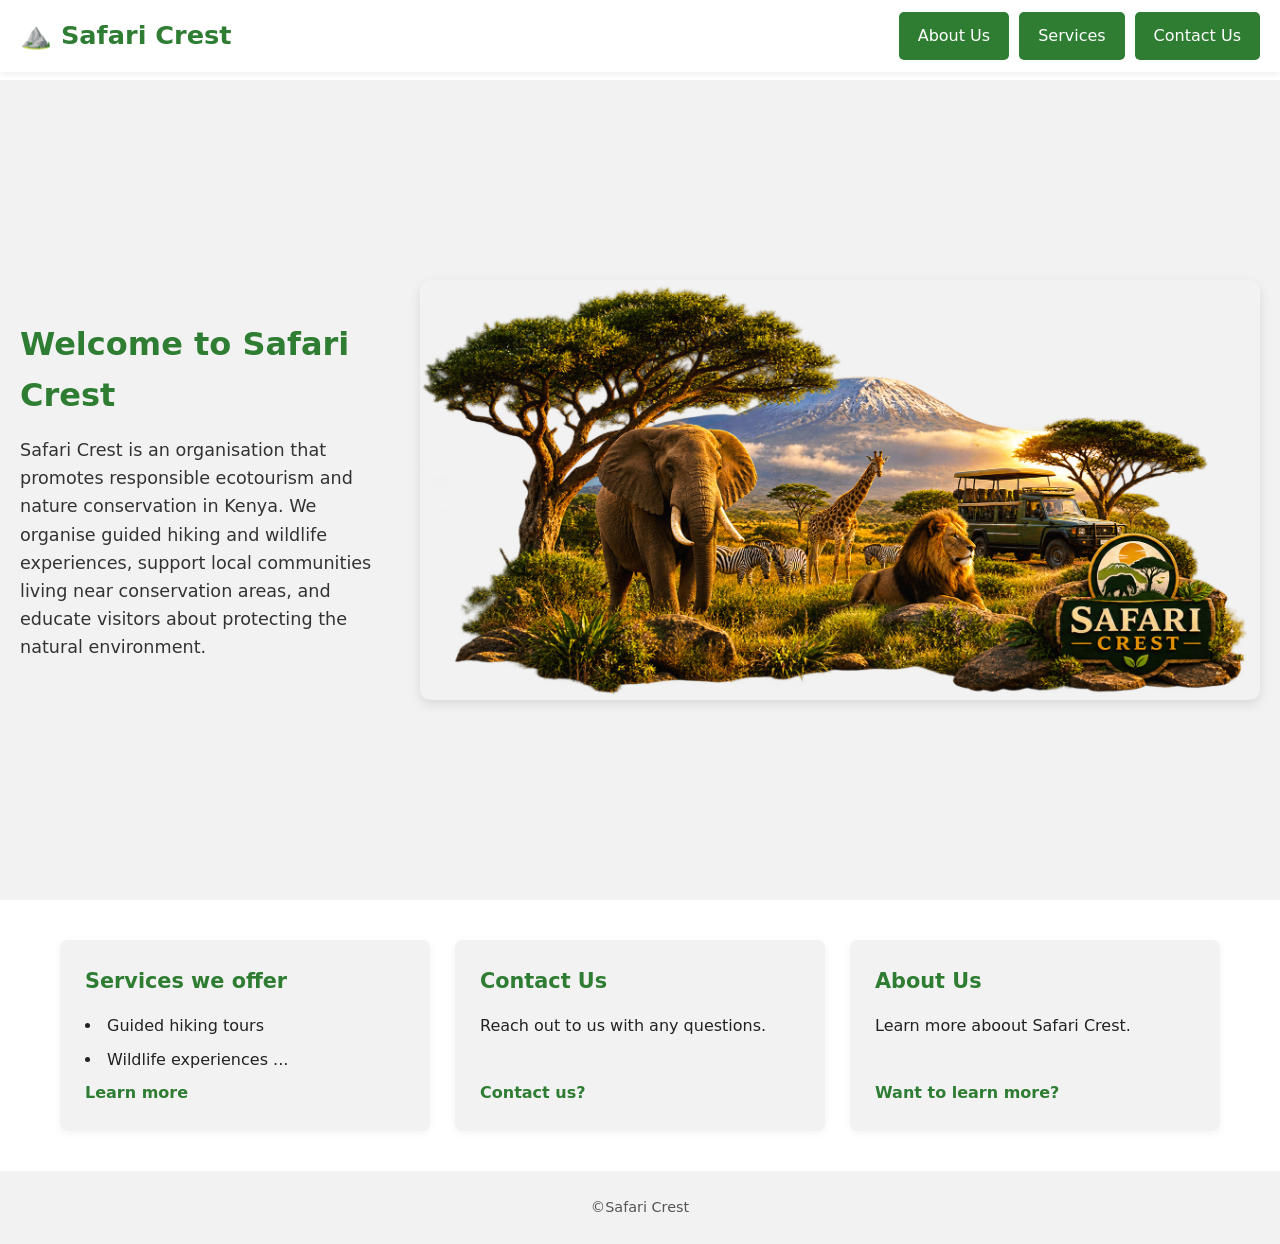
==== index.html @ 2b6d7363 "almost done" ====
<!DOCTYPE html>
<html lang="en">
  <head>
    <meta charset="UTF-8" />
    <meta name="viewport" content="width=device-width, initial-scale=1.0" />
    <meta name="description" content="Safari Crest promotes responsible ecotourism and nature conservation in Kenya through guided hikes, wildlife experiences and community programmes." />
    <title>Homepage</title>
    <link rel="stylesheet" href="css/index.css" />
  </head>

  <body>
    <header class="site-header">
      <h1 class="logo">⛰️ Safari Crest</h1>

      <nav aria-label="Main navigation">
        <ul>
          <li><a href="about-us.html">About Us</a></li>
          <li><a href="services.html">Services</a></li>
          <li><a href="contact-us.html">Contact Us</a></li>
        </ul>
      </nav>
    </header>

    <main>
      <section class="hero">
        <div class="hero-text">
          <h2>Welcome to Safari Crest</h2>
          <p>
            Safari Crest is an organisation that promotes responsible ecotourism
            and nature conservation in Kenya. We organise guided hiking and
            wildlife experiences, support local communities living near
            conservation areas, and educate visitors about protecting the
            natural environment.
          </p>
        </div>

        <img
          class="hero-image"
          src="images/backg1.png"
          alt="Safari Crest"
        />
      </section>

      <section class="cards">
        <article class="card" id="services">
          <h3>Services we offer</h3>
            <li>Guided hiking tours</li>
            <li>Wildlife experiences ...</li>
            <a class="card-link" href="services.html">Learn more</a>
          
        </article>

        <article class="card" id="contact">
          <h3>Contact Us</h3>
          <p>Reach out to us with any questions.</p>
          <a class="card-link" href="contact-us.html">Contact us?</a>
        </article>

        <article class="card" id="about">
          <h3>About Us</h3>
          <p>Learn more aboout Safari Crest.</p>
          <a class="card-link" href="about-us.html">Want to learn more?</a>
        </article>
      </section>
    </main>

    <footer class="site-footer">
      <p>&copy;Safari Crest</p>
    </footer>
  </body>
</html>
---- css/index.css ----
*,
*::before,
*::after {
  box-sizing: border-box;
}

body {
  margin: 0;
  padding-top: 80px; /* space for fixed header */
  font-family: system-ui, -apple-system, 'Segoe UI', Roboto, Arial, sans-serif;
  line-height: 1.6;
  color: #222;
  background-color: #ffffff;
}

h1, h2, h3, p, ul {
  margin: 0;
}

ul {
  padding: 0;
  list-style: none;
}

img {
  max-width: 100%;
  display: block;
}

.site-header {
  position: fixed;
  top: 0;
  left: 0;
  width: 100%;
  z-index: 1000;
  background-color: white;
  padding: 12px 20px;
  display: flex;
  justify-content: space-between;
  align-items: center;
  box-shadow: 0 2px 6px rgba(51, 51, 51, 0.08);
}

.logo {
  font-size: 1.6rem;
  color: #2e7d32; /* green */
  font-weight: 700;
  white-space: nowrap;
}

nav ul {
  display: flex;
  gap: 10px;
}

nav a {
  display: inline-block;
  padding: 10px 18px;
  border-radius: 5px;
  background-color: #2e7d32;
  color: white;
  text-decoration: none;
  font-weight: 500;
  border: 1px solid transparent;
  transition: all 0.3s ease;
}

nav a:hover {
  background-color: white;
  color: #2e7d32;
  border-color: #2e7d32;
}

.hero {
  display: flex;
  align-items: center;
  justify-content: space-between;
  gap: 30px;
  min-height: calc(100vh - 80px); /* fill viewport minus header */
  padding: 40px 20px;
  background-color: #f2f2f2;
}

.hero-text {
  flex: 1 1 50%;
}

.hero-text h2 {
  font-size: 2rem;
  color: #2e7d32;
  margin-bottom: 15px;
}

.hero-text p {
    font: inherit;
    font-size: 1.1rem;
    color: #333;
    max-width: 55ch;
}

.hero-image {
  flex: 1 1 50%;
  width: 100%;
  max-height: 420px;
  object-fit: cover;
  border-radius: 10px;
  box-shadow: 0 4px 12px rgba(0, 0, 0, 0.1);
}

.cards {
  display: grid;
  grid-template-columns: repeat(auto-fit, minmax(250px, 1fr));
  gap: 25px;
  max-width: 1200px;
  margin: 40px auto;
  padding: 0 20px;
}

.card {
  background-color: #f2f2f2;
  padding: 25px;
  border-radius: 8px;
  box-shadow: 0 2px 8px rgba(0, 0, 0, 0.05);
  display: flex;
  flex-direction: column;
  transition: transform 0.2s ease, box-shadow 0.2s ease;
}

.card:hover {
  transform: translateY(-4px);
  box-shadow: 0 6px 16px rgba(0, 0, 0, 0.1);
}

.card h3 {
  color: #2e7d32;
  font-size: 1.3rem;
  margin-bottom: 15px;
}

.card ul {
  margin: 10px 0 0;
}

.card li {
  margin-bottom: 8px;
  padding-left: 0;
}

.card p {
  margin-bottom: 15px;
}

.card-link {
  display: inline-block;
  margin-top: auto; /* push link to bottom */
  color: #2e7d32;
  font-weight: 600;
  text-decoration: none;
  transition: color 0.2s;
}

.card-link:hover {
  text-decoration: underline;
}

.site-footer {
  text-align: center;
  padding: 25px 20px;
  background-color: #f2f2f2;
  color: #555;
  font-size: 0.9rem;
  margin-top: 20px;
}

#services {
  background-image: url('c:/Users/felix/gitwebrepo/web-assignment1/images/services.svg');
  background-size: cover;
  background-position: center;
  background-repeat: no-repeat;
}

#contact {
  background-image: url('c:/Users/felix/gitwebrepo/web-assignment1/images/contactus.svg');
  background-size: cover;
  background-position: center;
  background-repeat: no-repeat;
}

#about {
  background-image: url('c:/Users/felix/gitwebrepo/web-assignment1/images/aboutus.svg');
  background-size: cover;
  background-position: center;
  background-repeat: no-repeat;
}

@media (max-width: 768px) {
  body {
    padding-top: 110px; /* header may wrap taller */
  }

  .site-header {
    flex-direction: column;
    gap: 10px;
    padding: 12px 15px;
  }

  nav ul {
    flex-wrap: wrap;
    justify-content: center;
  }

  .hero {
    flex-direction: column;
    min-height: auto;
    padding: 30px 20px;
  }

  .hero-text,
  .hero-image {
    flex: 1 1 100%;
    max-width: 100%;
  }

  .hero-text h2 {
    font-size: 1.7rem;
  }

  .hero-image {
    max-height: 280px;
  }

  .cards {
    grid-template-columns: 1fr;
    margin: 30px auto;
  }
}
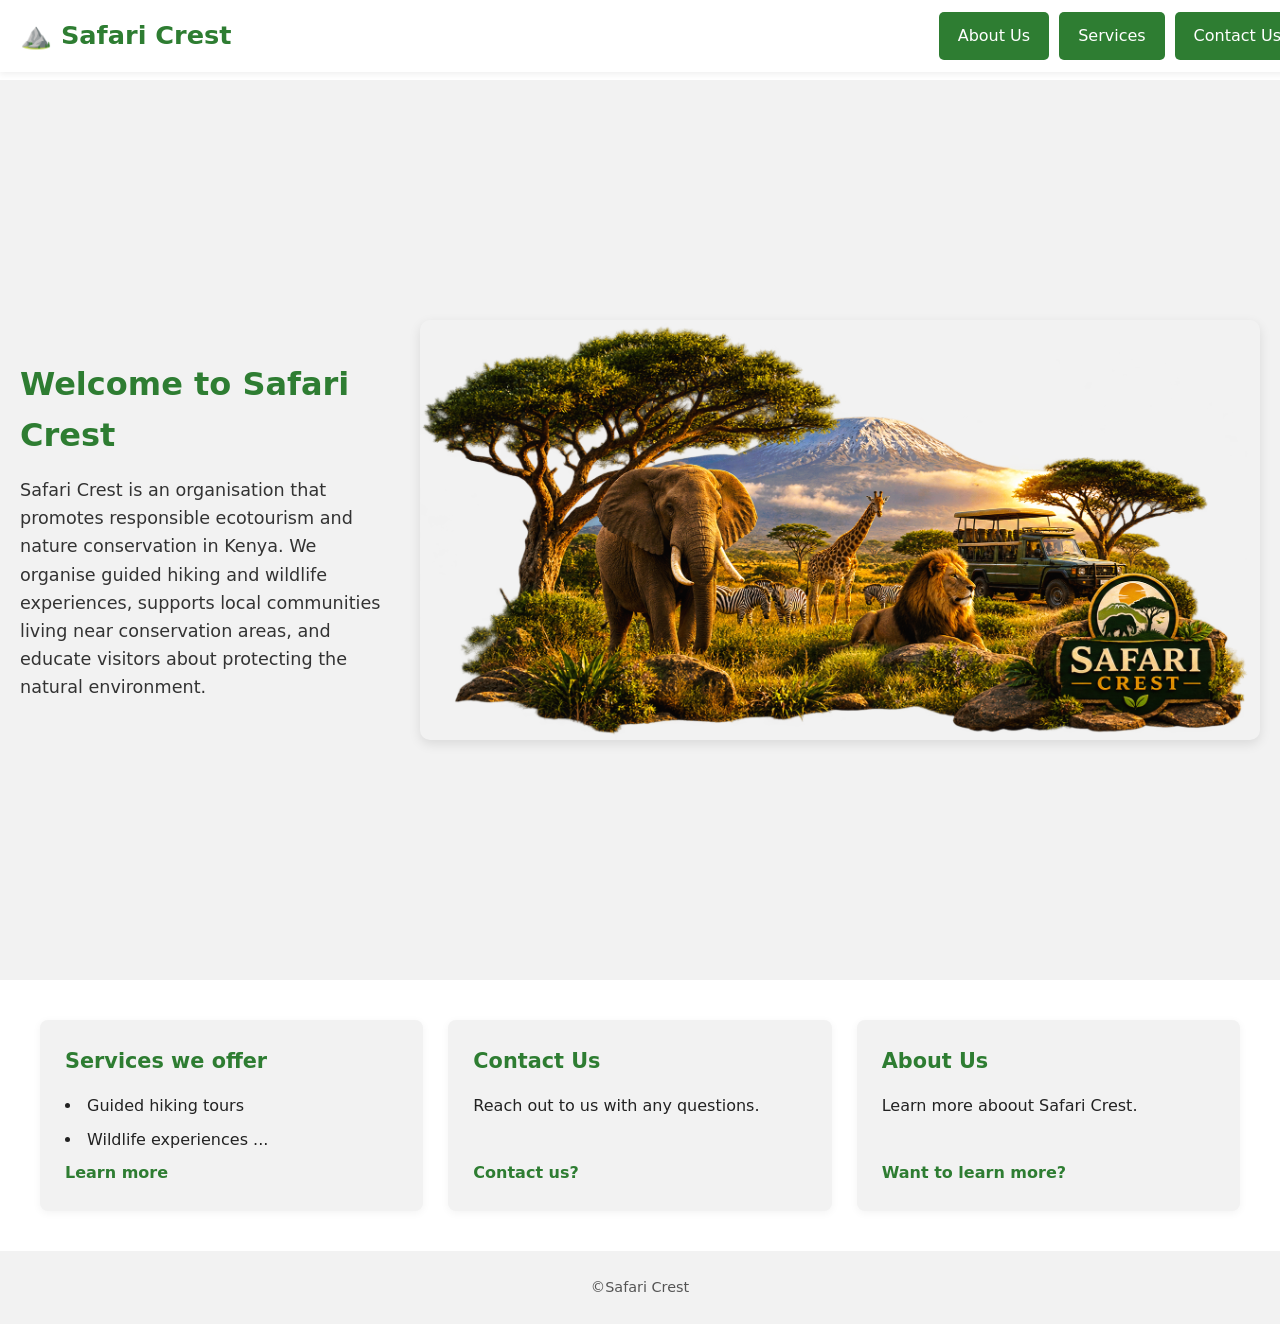
==== commit a6745ce5: "final 2" ====
--- a/index.html
+++ b/index.html
@@ -3,16 +3,16 @@
   <head>
     <meta charset="UTF-8" />
     <meta name="viewport" content="width=device-width, initial-scale=1.0" />
-    <meta name="description" content="Safari Crest promotes responsible ecotourism and nature conservation in Kenya through guided hikes, wildlife experiences and community programmes." />
+    <meta name="description" content="Safari Crest." />
     <title>Homepage</title>
     <link rel="stylesheet" href="css/index.css" />
   </head>
 
   <body>
-    <header class="site-header">
+    <header class="header">
       <h1 class="logo">⛰️ Safari Crest</h1>
 
-      <nav aria-label="Main navigation">
+      <nav aria-label="navigation">
         <ul>
           <li><a href="about-us.html">About Us</a></li>
           <li><a href="services.html">Services</a></li>
@@ -22,20 +22,20 @@
     </header>
 
     <main>
-      <section class="hero">
-        <div class="hero-text">
+      <section class="body">
+        <div class="body-text">
           <h2>Welcome to Safari Crest</h2>
           <p>
             Safari Crest is an organisation that promotes responsible ecotourism
             and nature conservation in Kenya. We organise guided hiking and
-            wildlife experiences, support local communities living near
+            wildlife experiences, supports local communities living near
             conservation areas, and educate visitors about protecting the
             natural environment.
           </p>
         </div>
 
         <img
-          class="hero-image"
+          class="body-image"
           src="images/backg1.png"
           alt="Safari Crest"
         />
@@ -64,7 +64,7 @@
       </section>
     </main>
 
-    <footer class="site-footer">
+    <footer class="footer">
       <p>&copy;Safari Crest</p>
     </footer>
   </body>
--- a/css/index.css
+++ b/css/index.css
@@ -1,6 +1,4 @@
 
-*,
-*::before,
 *::after {
   box-sizing: border-box;
 }
@@ -28,7 +26,7 @@
   display: block;
 }
 
-.site-header {
+.header {
   position: fixed;
   top: 0;
   left: 0;
@@ -44,7 +42,7 @@
 
 .logo {
   font-size: 1.6rem;
-  color: #2e7d32; /* green */
+  color: #2e7d32; 
   font-weight: 700;
   white-space: nowrap;
 }
@@ -72,34 +70,34 @@
   border-color: #2e7d32;
 }
 
-.hero {
+.body {
   display: flex;
   align-items: center;
   justify-content: space-between;
   gap: 30px;
-  min-height: calc(100vh - 80px); /* fill viewport minus header */
+  min-height: calc(100vh - 80px);
   padding: 40px 20px;
   background-color: #f2f2f2;
 }
 
-.hero-text {
+.body-text {
   flex: 1 1 50%;
 }
 
-.hero-text h2 {
+.body-text h2 {
   font-size: 2rem;
   color: #2e7d32;
   margin-bottom: 15px;
 }
 
-.hero-text p {
+.body-text p {
     font: inherit;
     font-size: 1.1rem;
     color: #333;
     max-width: 55ch;
 }
 
-.hero-image {
+.body-image {
   flex: 1 1 50%;
   width: 100%;
   max-height: 420px;
@@ -153,7 +151,7 @@
 
 .card-link {
   display: inline-block;
-  margin-top: auto; /* push link to bottom */
+  margin-top: auto; 
   color: #2e7d32;
   font-weight: 600;
   text-decoration: none;
@@ -164,7 +162,7 @@
   text-decoration: underline;
 }
 
-.site-footer {
+.footer {
   text-align: center;
   padding: 25px 20px;
   background-color: #f2f2f2;
@@ -196,10 +194,10 @@
 
 @media (max-width: 768px) {
   body {
-    padding-top: 110px; /* header may wrap taller */
-  }
-
-  .site-header {
+    padding-top: 110px;
+  }
+
+  .header {
     flex-direction: column;
     gap: 10px;
     padding: 12px 15px;
@@ -210,23 +208,23 @@
     justify-content: center;
   }
 
-  .hero {
+  .body {
     flex-direction: column;
     min-height: auto;
     padding: 30px 20px;
   }
 
-  .hero-text,
-  .hero-image {
+  .body-text,
+  .body-image {
     flex: 1 1 100%;
     max-width: 100%;
   }
 
-  .hero-text h2 {
+  .body-text h2 {
     font-size: 1.7rem;
   }
 
-  .hero-image {
+  .body-image {
     max-height: 280px;
   }
 
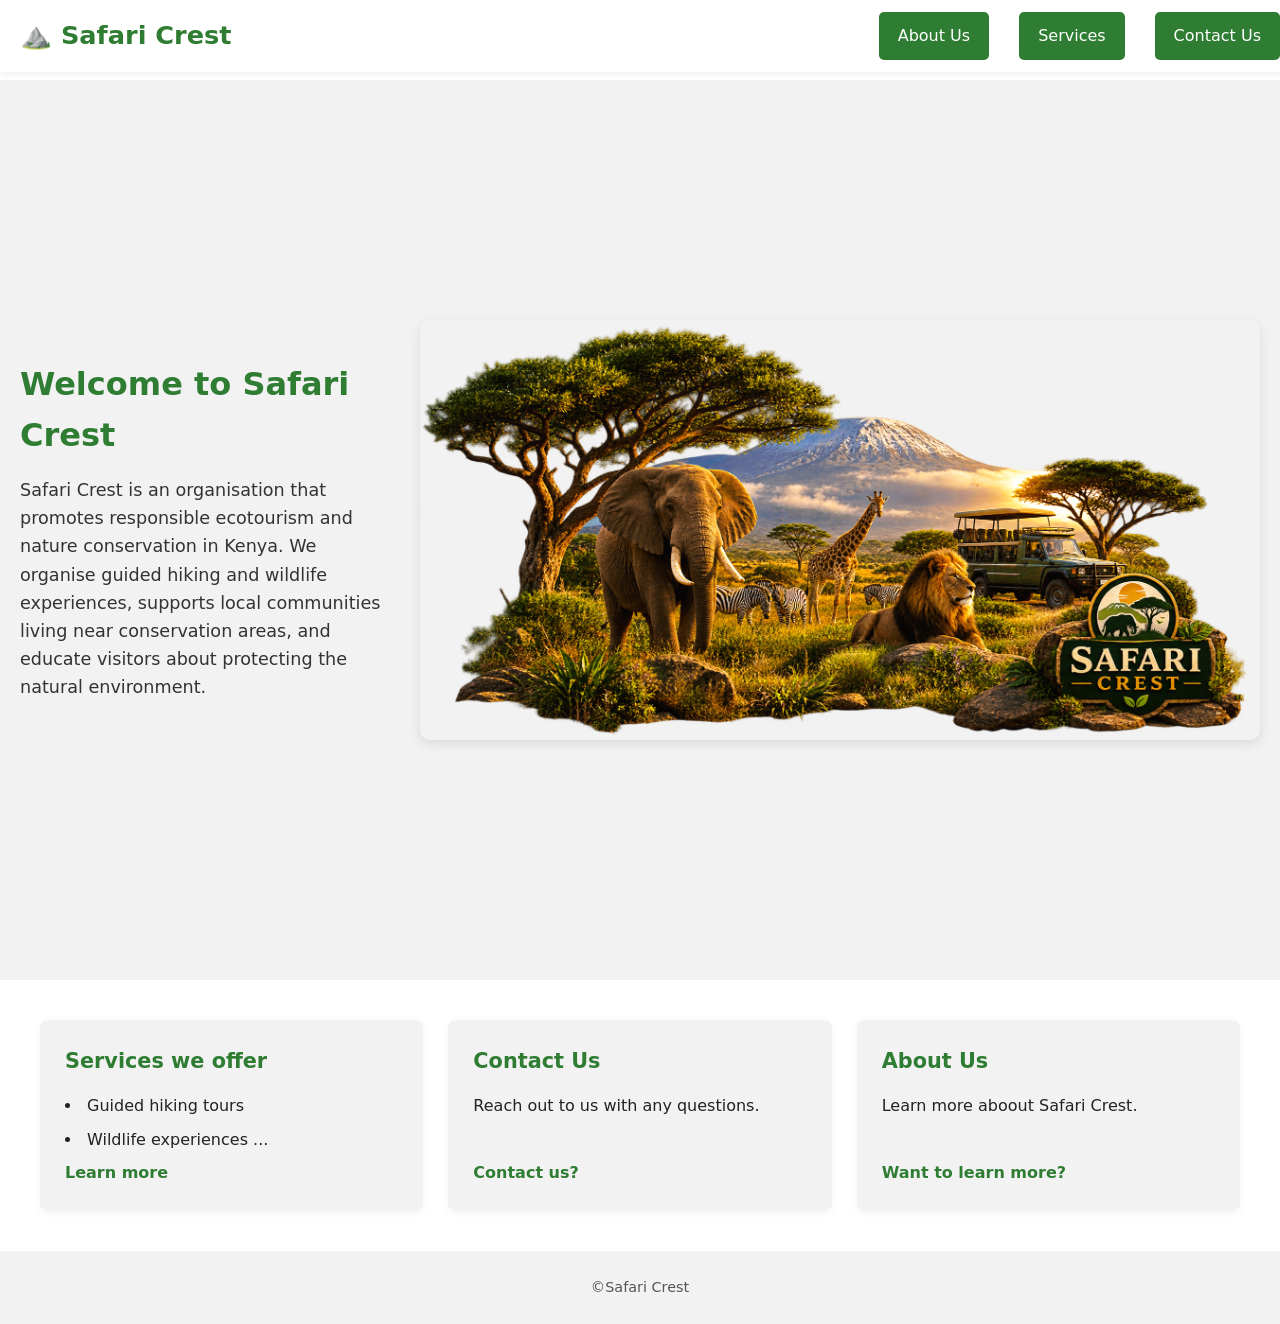
==== commit 318e8ecb: "final3" ====
--- a/index.html
+++ b/index.html
@@ -37,7 +37,7 @@
         <img
           class="body-image"
           src="images/backg1.png"
-          alt="Safari Crest"
+          alt="Safari   Crest"
         />
       </section>
 
--- a/css/index.css
+++ b/css/index.css
@@ -62,6 +62,7 @@
   font-weight: 500;
   border: 1px solid transparent;
   transition: all 0.3s ease;
+  margin-right: 20px;
 }
 
 nav a:hover {
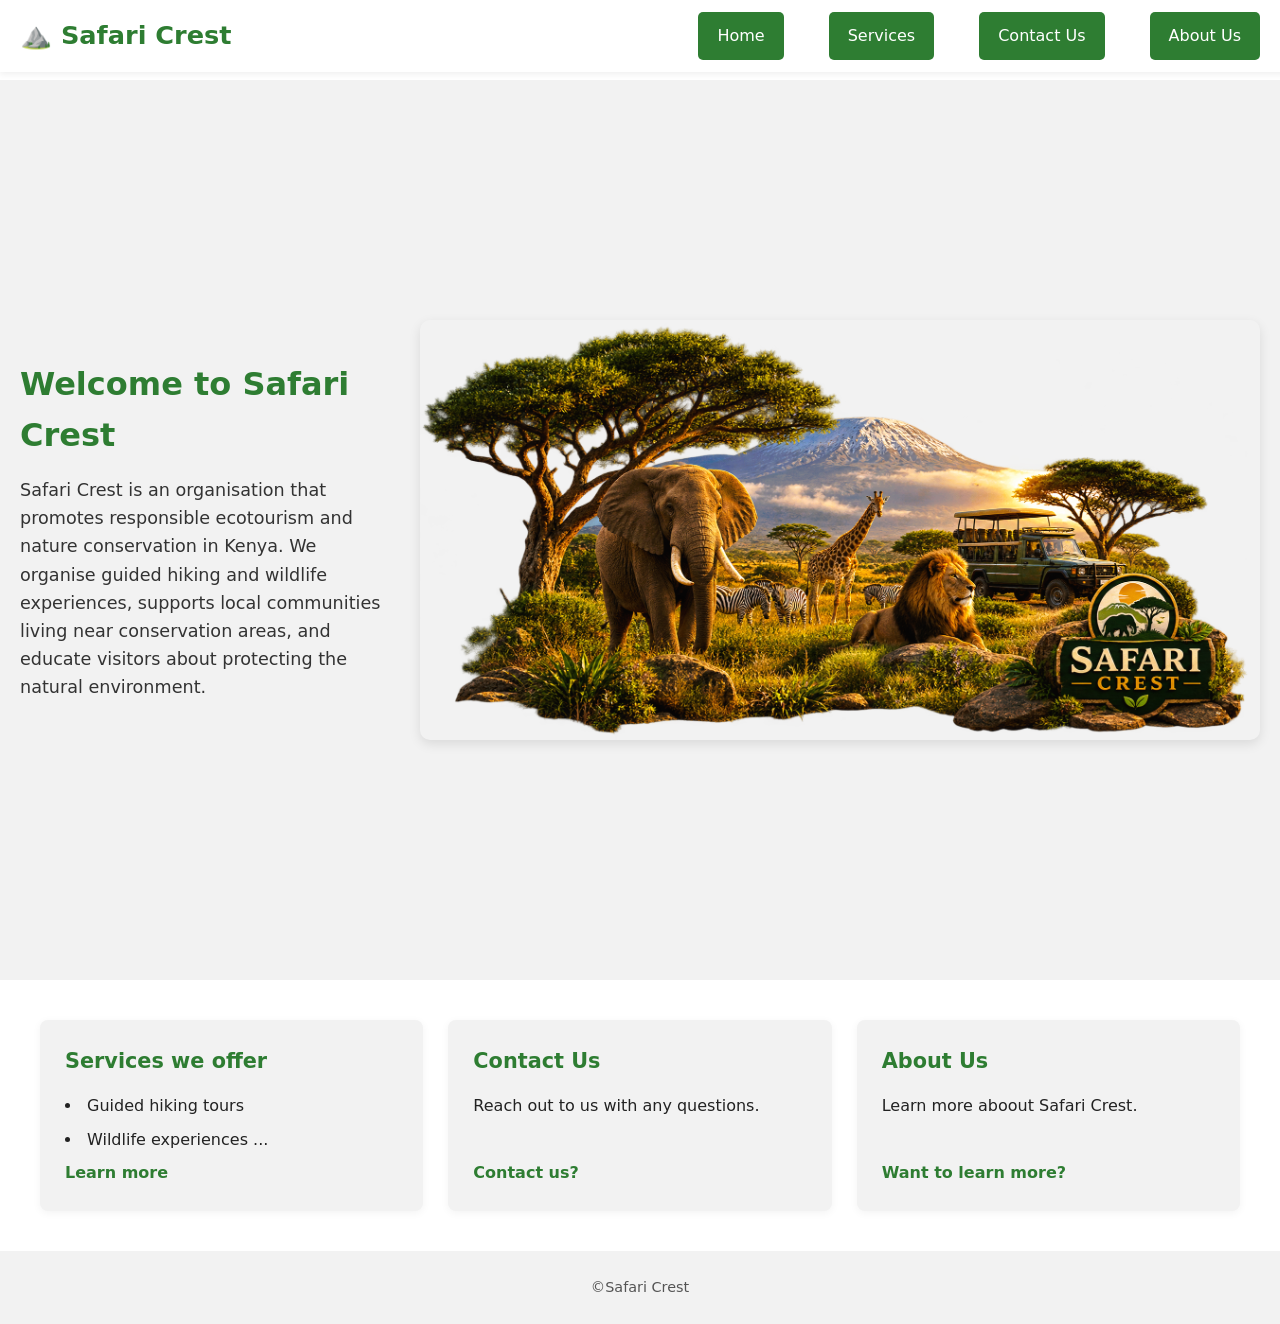
==== commit edb9d325: "Update index.html" ====
--- a/index.html
+++ b/index.html
@@ -14,9 +14,10 @@
 
       <nav aria-label="navigation">
         <ul>
-          <li><a href="about-us.html">About Us</a></li>
+          <li><a href="about-us.html">Home</a></li>
           <li><a href="services.html">Services</a></li>
           <li><a href="contact-us.html">Contact Us</a></li>
+          <li><a href="about-us.html">About Us</a></li>
         </ul>
       </nav>
     </header>
@@ -68,4 +69,4 @@
       <p>&copy;Safari Crest</p>
     </footer>
   </body>
-</html>+</html>
--- a/css/index.css
+++ b/css/index.css
@@ -49,7 +49,7 @@
 
 nav ul {
   display: flex;
-  gap: 10px;
+  gap: 5px;
 }
 
 nav a {
@@ -62,7 +62,7 @@
   font-weight: 500;
   border: 1px solid transparent;
   transition: all 0.3s ease;
-  margin-right: 20px;
+  margin-right: 40px;
 }
 
 nav a:hover {
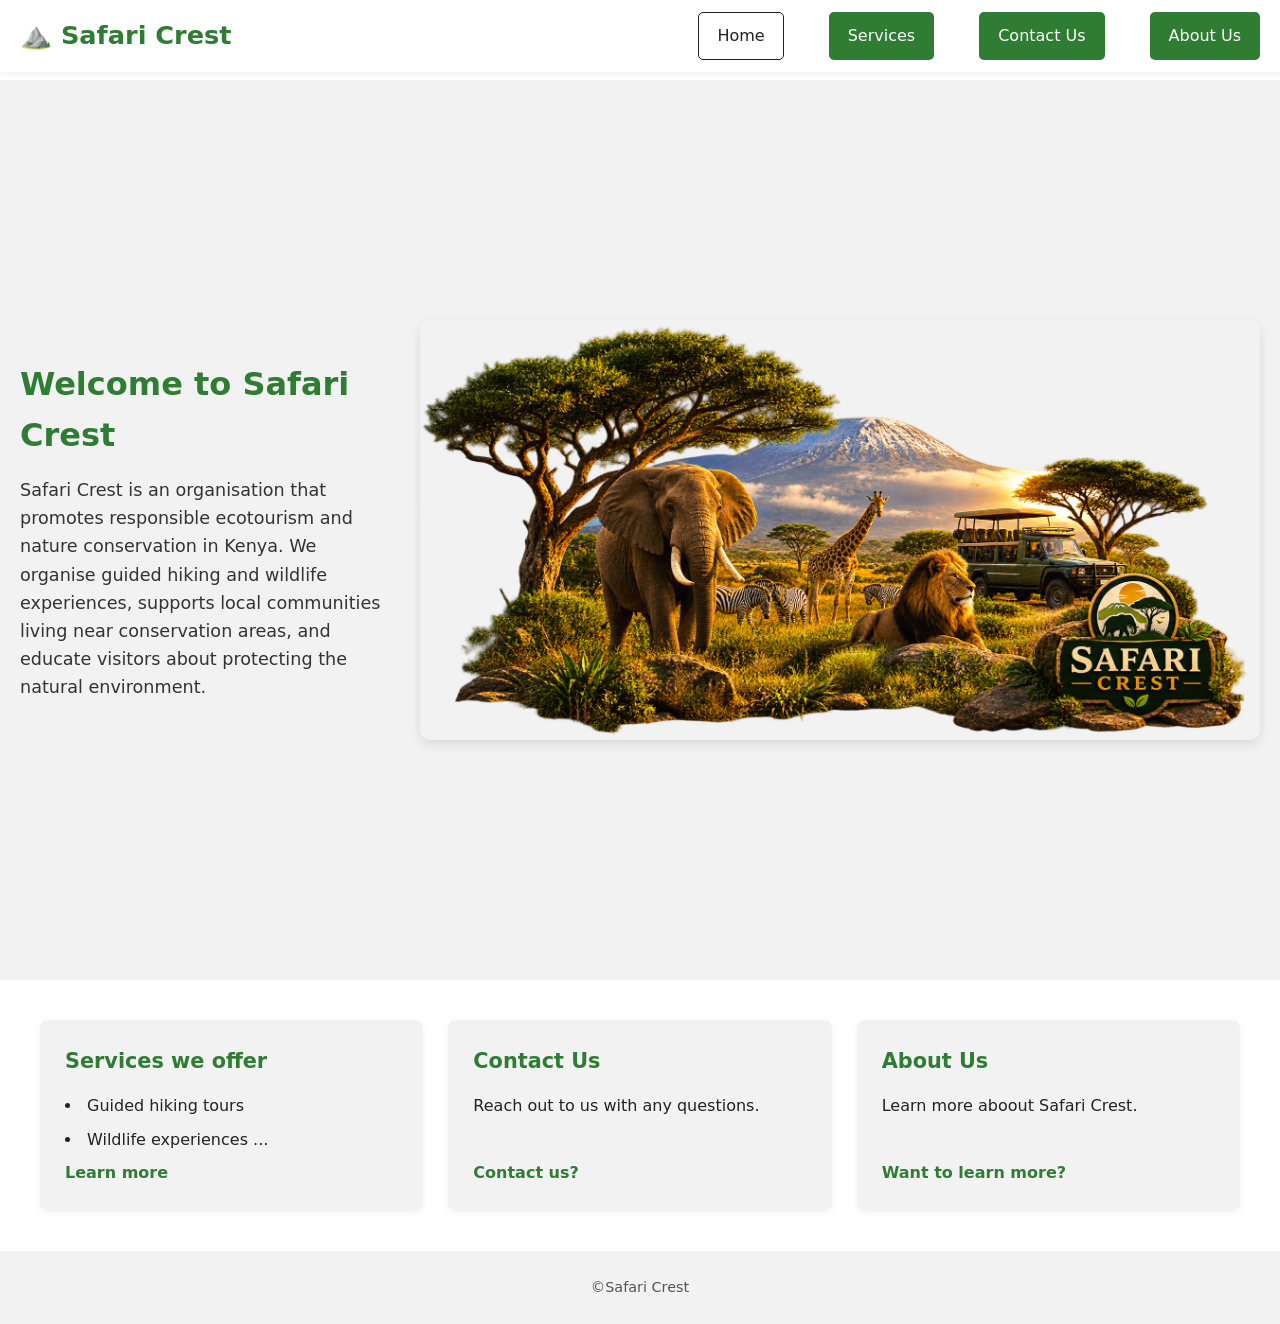
==== commit c034fb22: "Update index.html" ====
--- a/index.html
+++ b/index.html
@@ -14,7 +14,7 @@
 
       <nav aria-label="navigation">
         <ul>
-          <li><a href="about-us.html">Home</a></li>
+          <li><a href="about-us.html" class="is-active">Home</a></li>
           <li><a href="services.html">Services</a></li>
           <li><a href="contact-us.html">Contact Us</a></li>
           <li><a href="about-us.html">About Us</a></li>
--- a/css/index.css
+++ b/css/index.css
@@ -70,6 +70,11 @@
   color: #2e7d32;
   border-color: #2e7d32;
 }
+nav a.is-active {
+  background-color: white;
+  color: var(--green);
+  border-color: var(--green);
+}
 
 .body {
   display: flex;
@@ -233,4 +238,4 @@
     grid-template-columns: 1fr;
     margin: 30px auto;
   }
-}+}
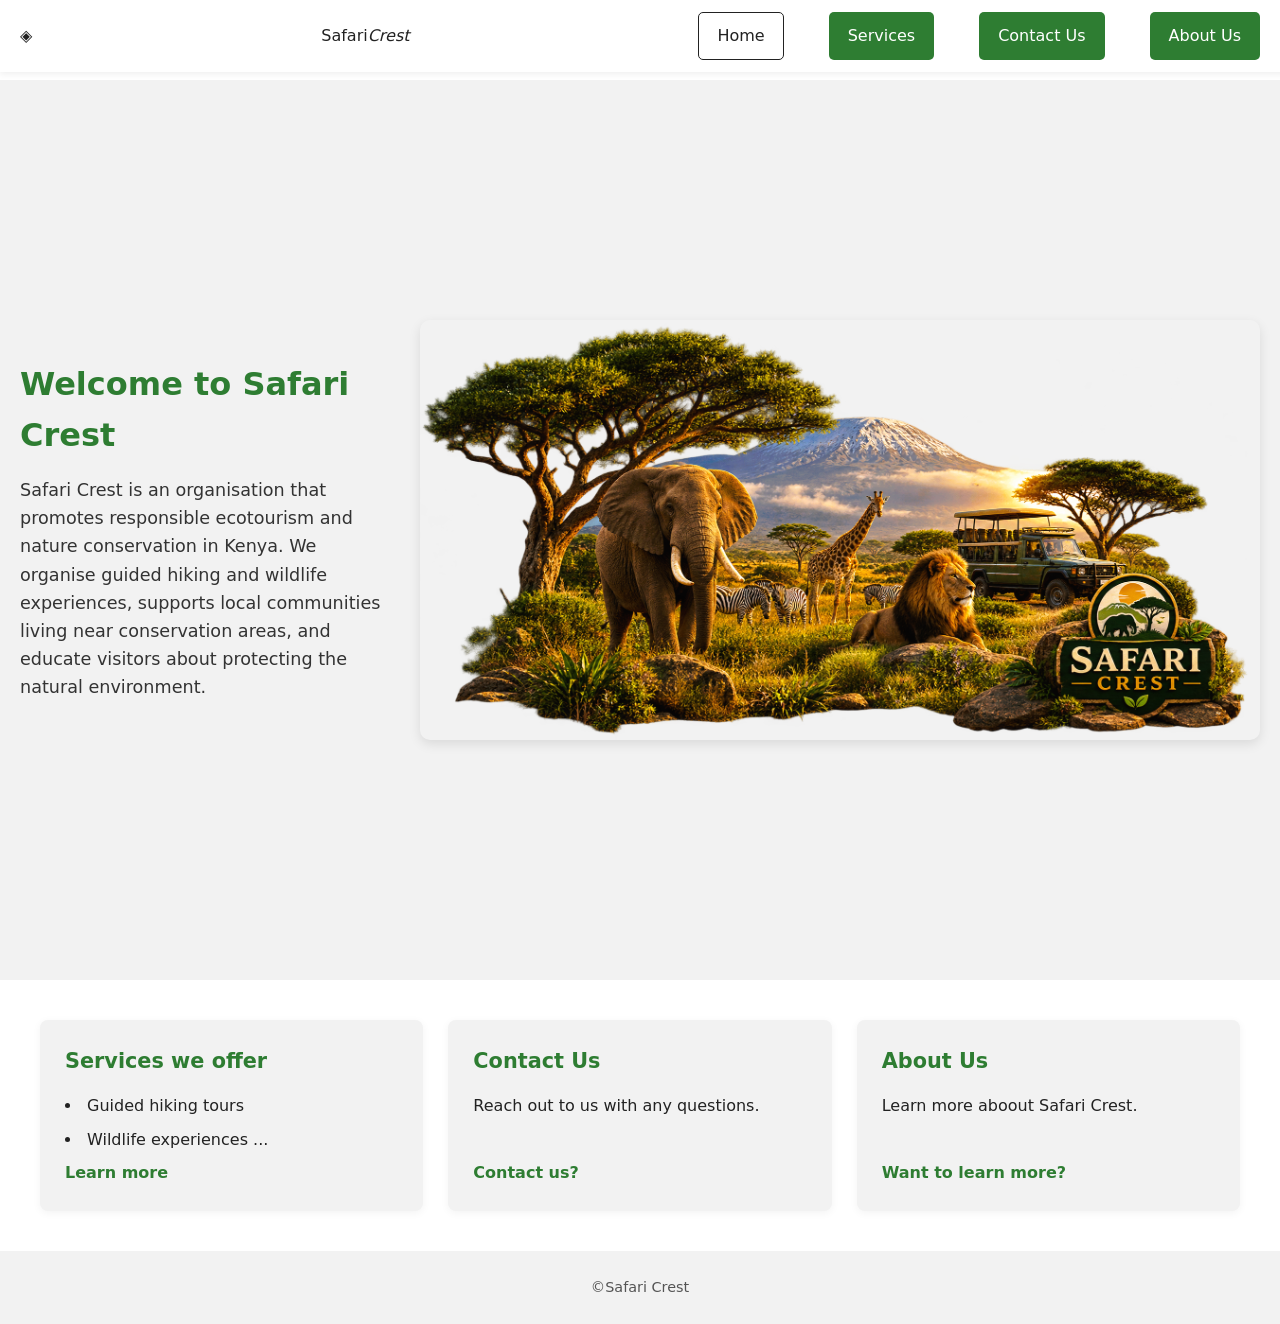
==== commit 8b0a30f6: "Update index.html" ====
--- a/index.html
+++ b/index.html
@@ -10,7 +10,8 @@
 
   <body>
     <header class="header">
-      <h1 class="logo">⛰️ Safari Crest</h1>
+       <span class="logo-mark">◈</span>
+      <span class="logo-text">Safari<em>Crest</em></span>
 
       <nav aria-label="navigation">
         <ul>
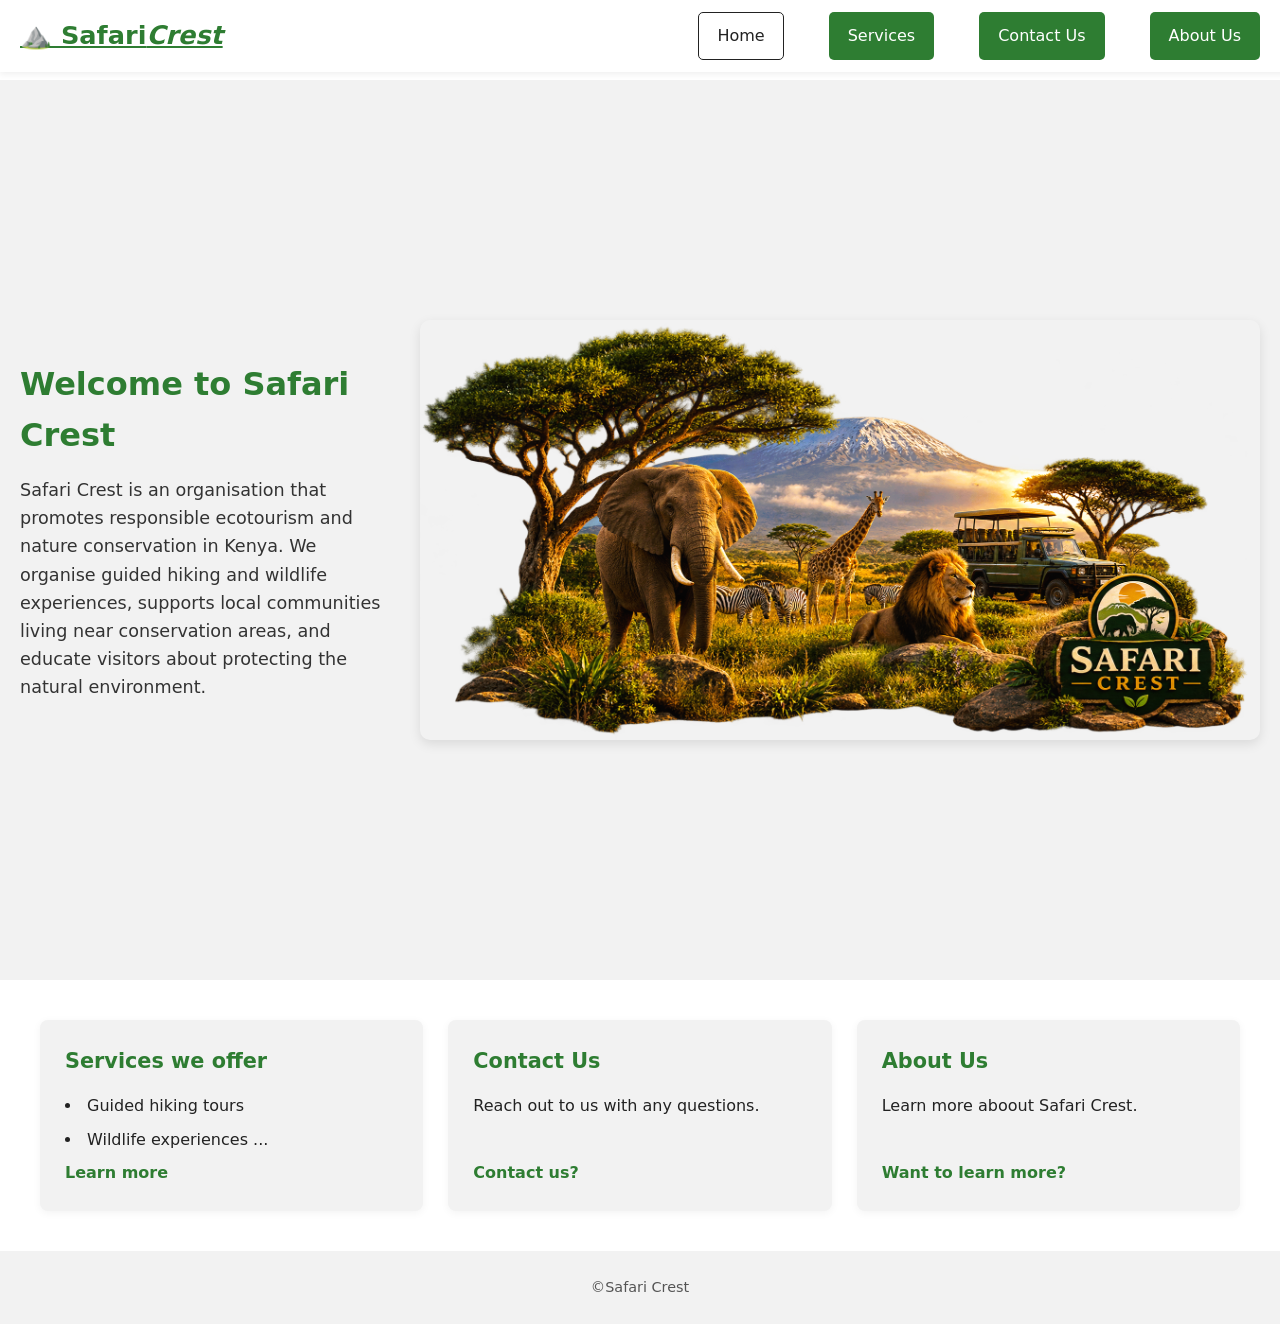
==== commit c22ed8cc: "Update index.html" ====
--- a/index.html
+++ b/index.html
@@ -10,8 +10,7 @@
 
   <body>
     <header class="header">
-       <span class="logo-mark">◈</span>
-      <span class="logo-text">Safari<em>Crest</em></span>
+      <a class="logo" href="index.html">⛰️ Safari<em>Crest</em></a>
 
       <nav aria-label="navigation">
         <ul>
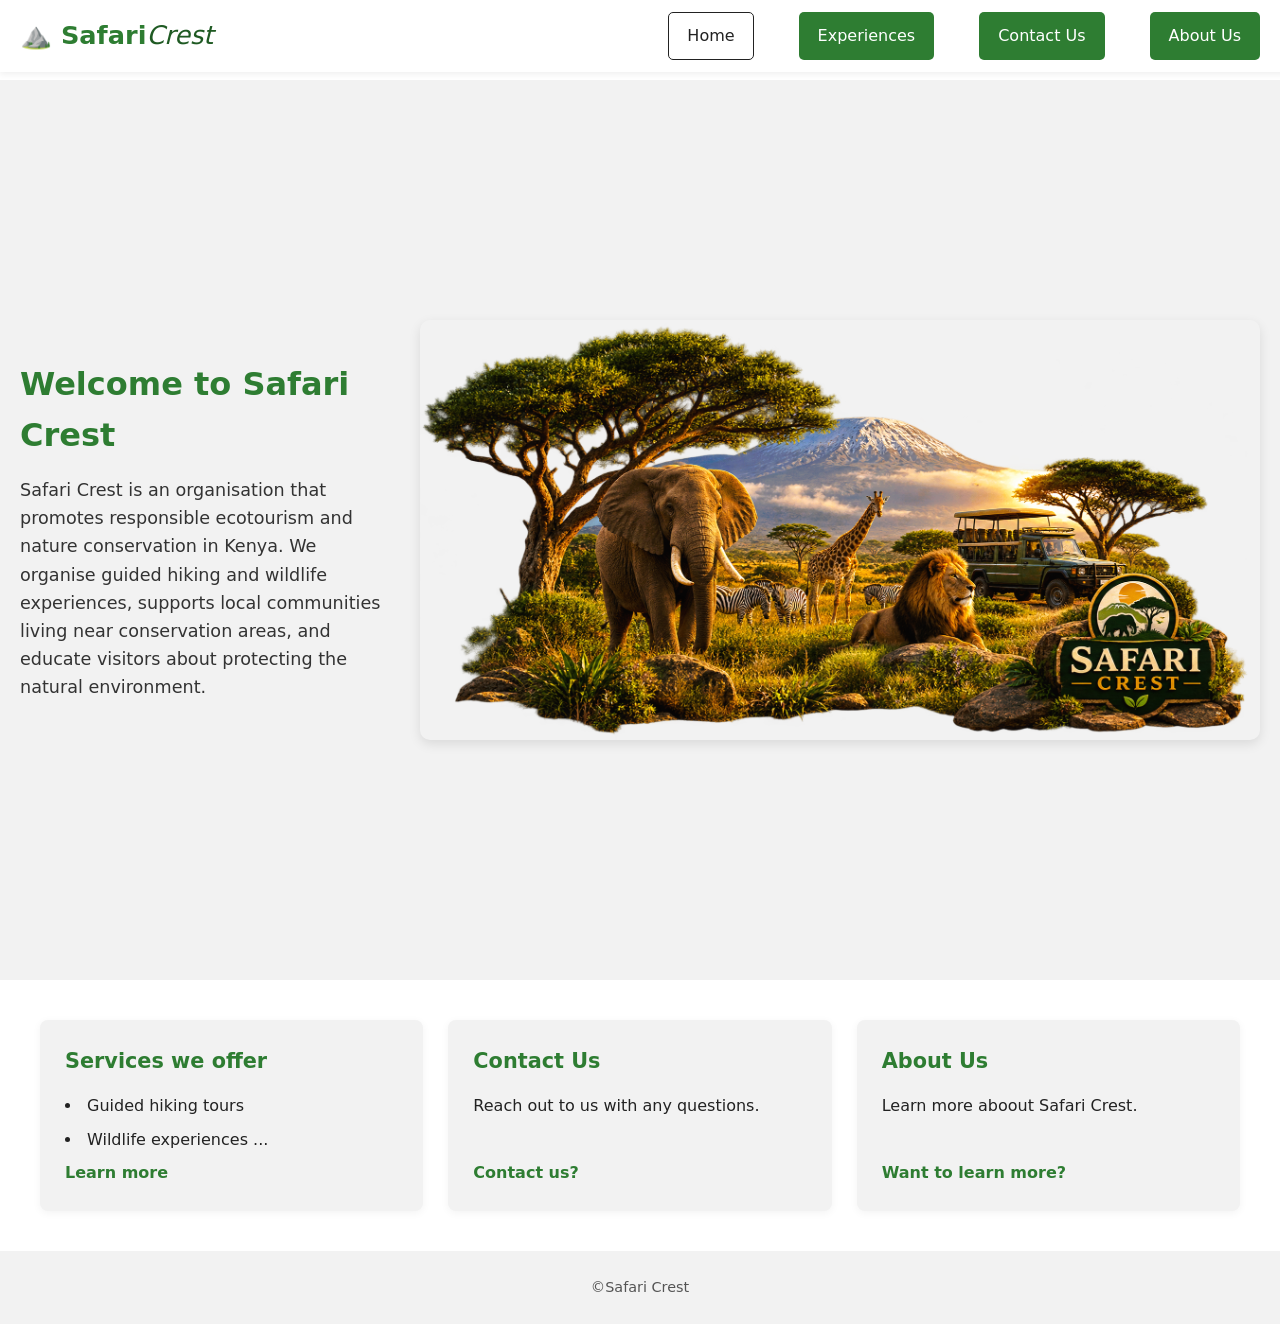
==== commit 6bf9bace: "Update index.html" ====
--- a/index.html
+++ b/index.html
@@ -15,7 +15,7 @@
       <nav aria-label="navigation">
         <ul>
           <li><a href="about-us.html" class="is-active">Home</a></li>
-          <li><a href="services.html">Services</a></li>
+          <li><a href="services.html">Experiences</a></li>
           <li><a href="contact-us.html">Contact Us</a></li>
           <li><a href="about-us.html">About Us</a></li>
         </ul>
--- a/css/index.css
+++ b/css/index.css
@@ -45,6 +45,12 @@
   color: #2e7d32; 
   font-weight: 700;
   white-space: nowrap;
+  text-decoration: none;
+}
+.logo em {
+  font-style: italic;
+  color: #1f5a23;
+  font-weight: 500;
 }
 
 nav ul {
